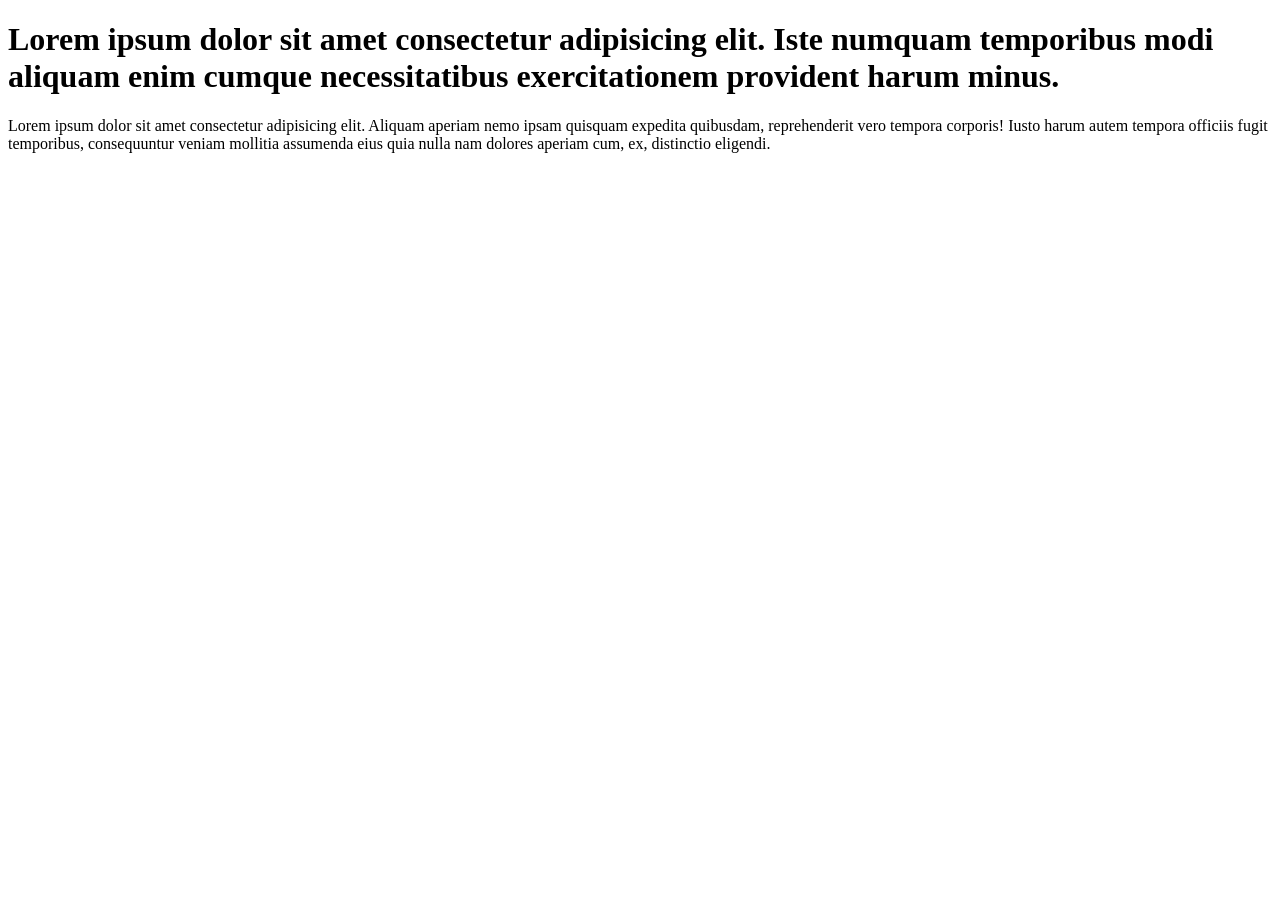
==== index.html @ 26f0a84c "index added" ====
<!DOCTYPE html>
<html lang="en">
  <head>
    <meta charset="UTF-8" />
    <meta name="viewport" content="width=device-width, initial-scale=1.0" />
    <title>Document</title>
  </head>
  <body>
    <h1>
      Lorem ipsum dolor sit amet consectetur adipisicing elit. Iste numquam
      temporibus modi aliquam enim cumque necessitatibus exercitationem
      provident harum minus.
    </h1>
    <p>
      Lorem ipsum dolor sit amet consectetur adipisicing elit. Aliquam aperiam
      nemo ipsam quisquam expedita quibusdam, reprehenderit vero tempora
      corporis! Iusto harum autem tempora officiis fugit temporibus,
      consequuntur veniam mollitia assumenda eius quia nulla nam dolores aperiam
      cum, ex, distinctio eligendi.
    </p>
  </body>
</html>
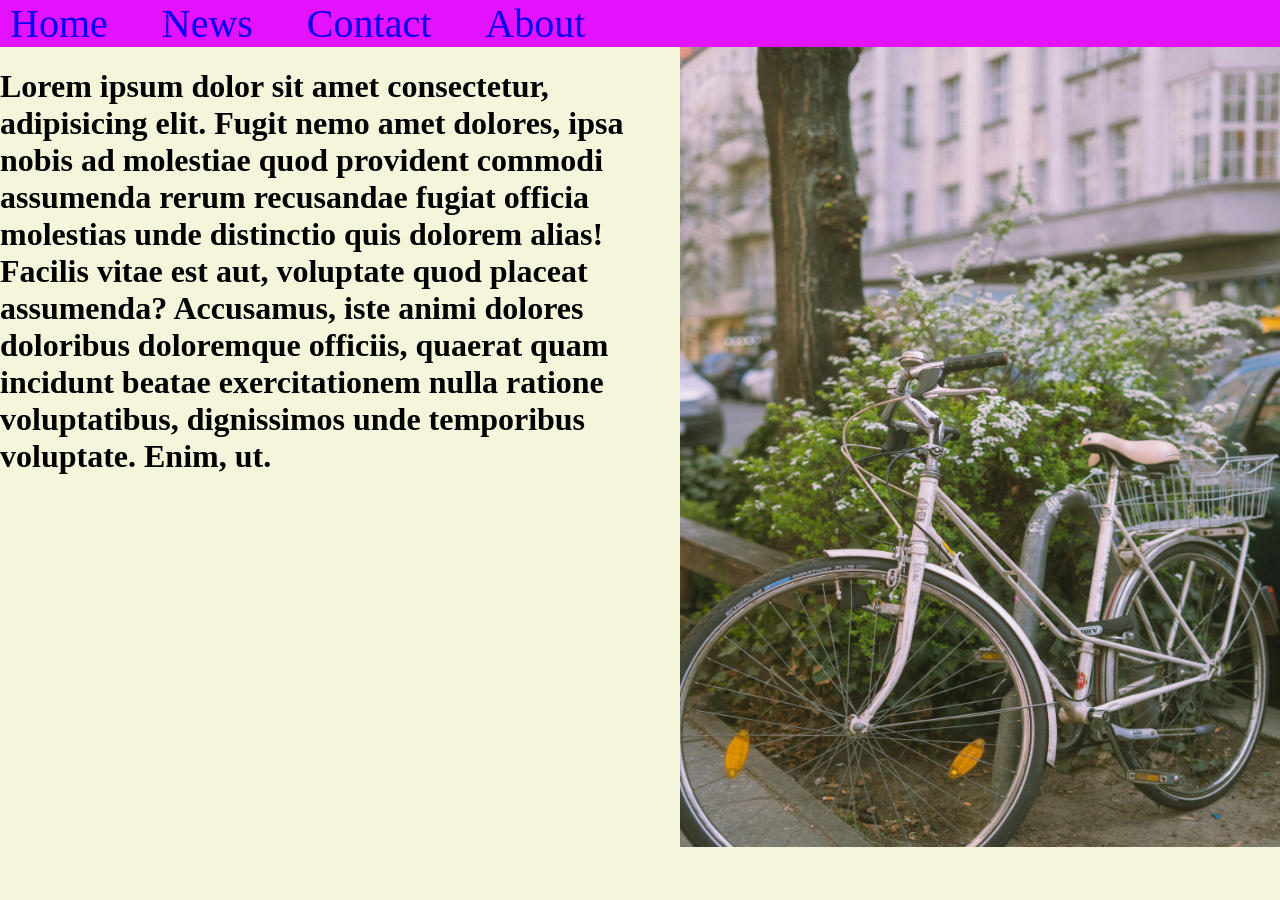
==== commit a31e475d: "homepage" ====
--- a/index.html
+++ b/index.html
@@ -3,20 +3,31 @@
   <head>
     <meta charset="UTF-8" />
     <meta name="viewport" content="width=device-width, initial-scale=1.0" />
-    <title>Document</title>
+    <title>OJT</title>
+    <link rel="stylesheet" href="style.css" />
   </head>
   <body>
-    <h1>
-      Lorem ipsum dolor sit amet consectetur adipisicing elit. Iste numquam
-      temporibus modi aliquam enim cumque necessitatibus exercitationem
-      provident harum minus.
-    </h1>
-    <p>
-      Lorem ipsum dolor sit amet consectetur adipisicing elit. Aliquam aperiam
-      nemo ipsam quisquam expedita quibusdam, reprehenderit vero tempora
-      corporis! Iusto harum autem tempora officiis fugit temporibus,
-      consequuntur veniam mollitia assumenda eius quia nulla nam dolores aperiam
-      cum, ex, distinctio eligendi.
-    </p>
+    <div class="navbar">
+      <a href="#home">Home</a>
+      <a href="#news">News</a>
+      <a href="#contact">Contact</a>
+      <a href="#about">About</a>
+    </div>
+    <div class="home">
+      <div class="homr-left">
+        <h1>
+          Lorem ipsum dolor sit amet consectetur, adipisicing elit. Fugit nemo
+          amet dolores, ipsa nobis ad molestiae quod provident commodi assumenda
+          rerum recusandae fugiat officia molestias unde distinctio quis dolorem
+          alias! Facilis vitae est aut, voluptate quod placeat assumenda?
+          Accusamus, iste animi dolores doloribus doloremque officiis, quaerat
+          quam incidunt beatae exercitationem nulla ratione voluptatibus,
+          dignissimos unde temporibus voluptate. Enim, ut.
+        </h1>
+      </div>
+      <div class="home-right">
+        <img src="images/burger.jpg" alt="bicycle" />
+      </div>
+    </div>
   </body>
 </html>
--- a/style.css
+++ b/style.css
@@ -0,0 +1,31 @@
+body {
+    padding: 0;
+    margin: 0;
+    background-color: beige;
+}
+
+.navbar {
+    background-color: rgb(228, 19, 255);
+    text-align: left;
+}
+
+.navbar a {
+    font-size: 40px;
+    padding-right: 30px;
+    margin: 10px;
+    text-decoration: none;
+}
+
+.navbar a:hover {
+    color: white;
+}
+
+.home{
+display: flex;
+overflow: hidden;
+}
+
+.home .home-right img{
+    height: 800px;
+    width: 600px;
+}
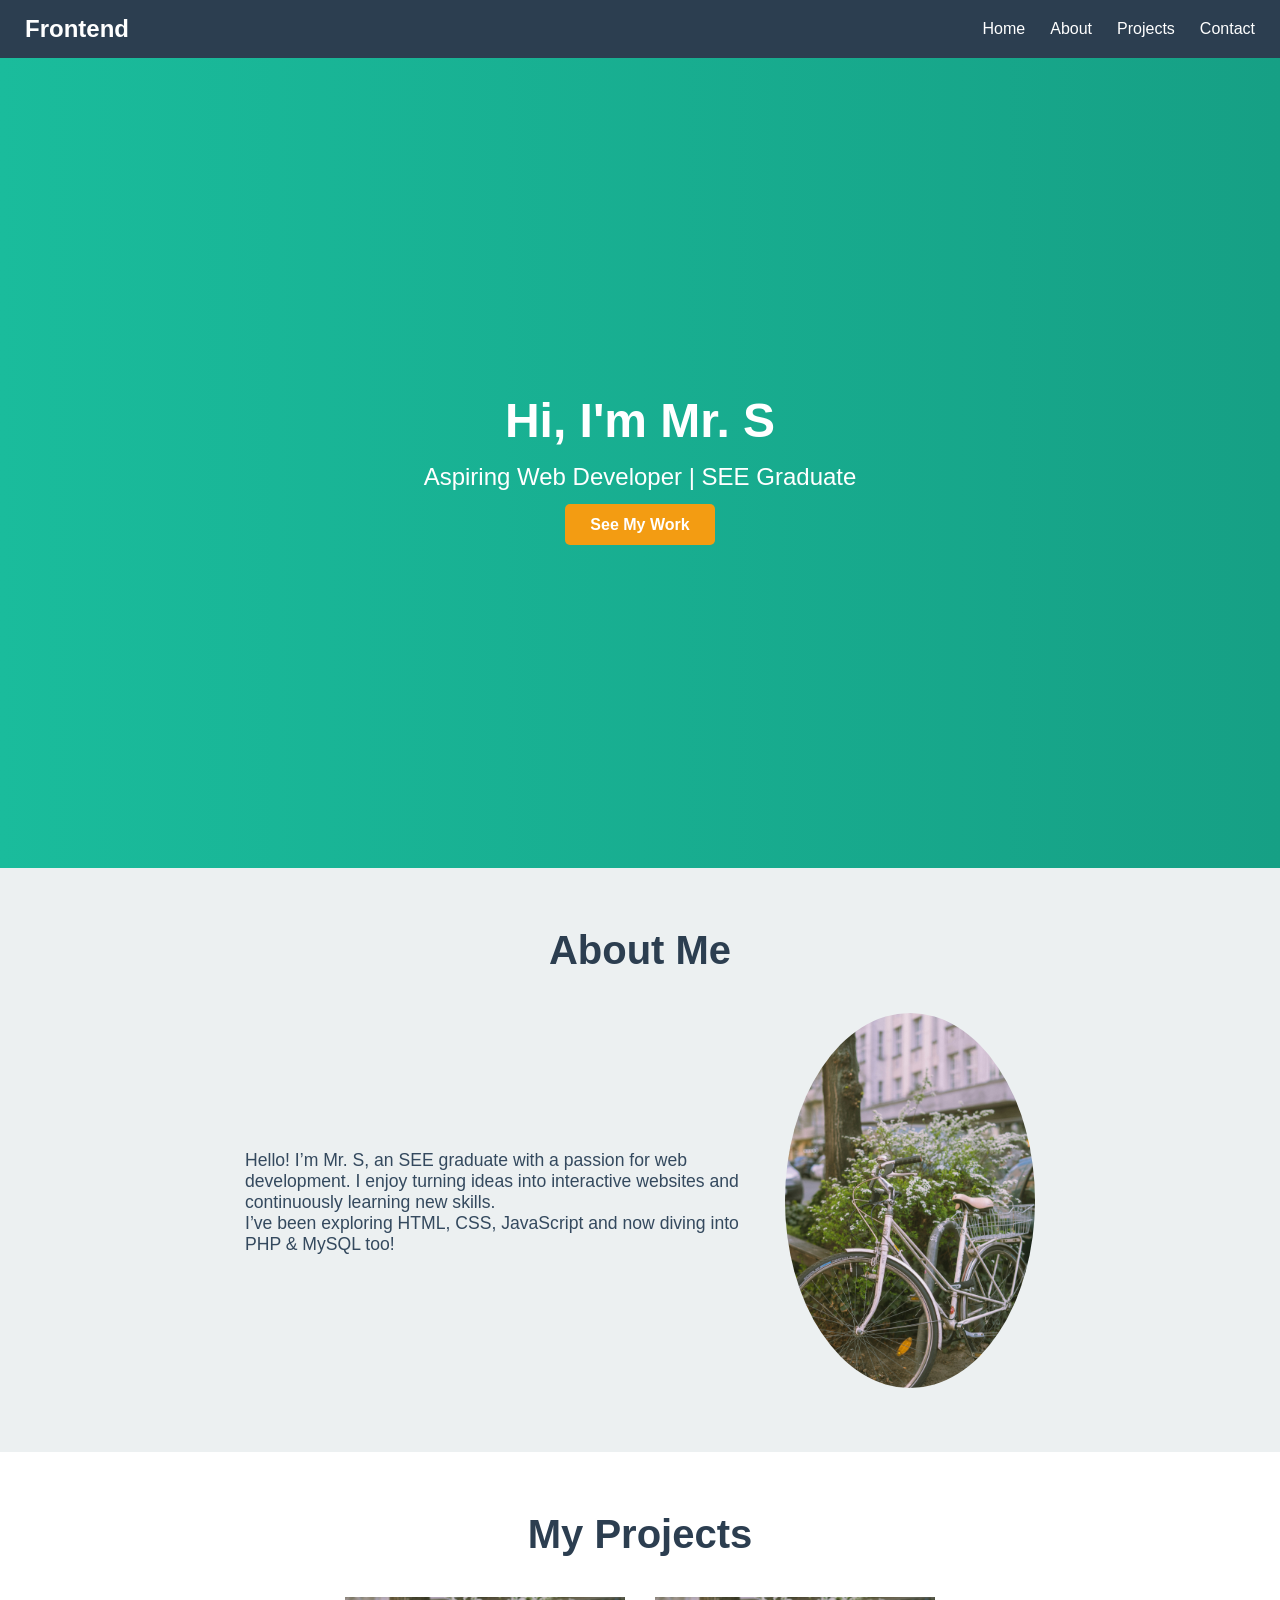
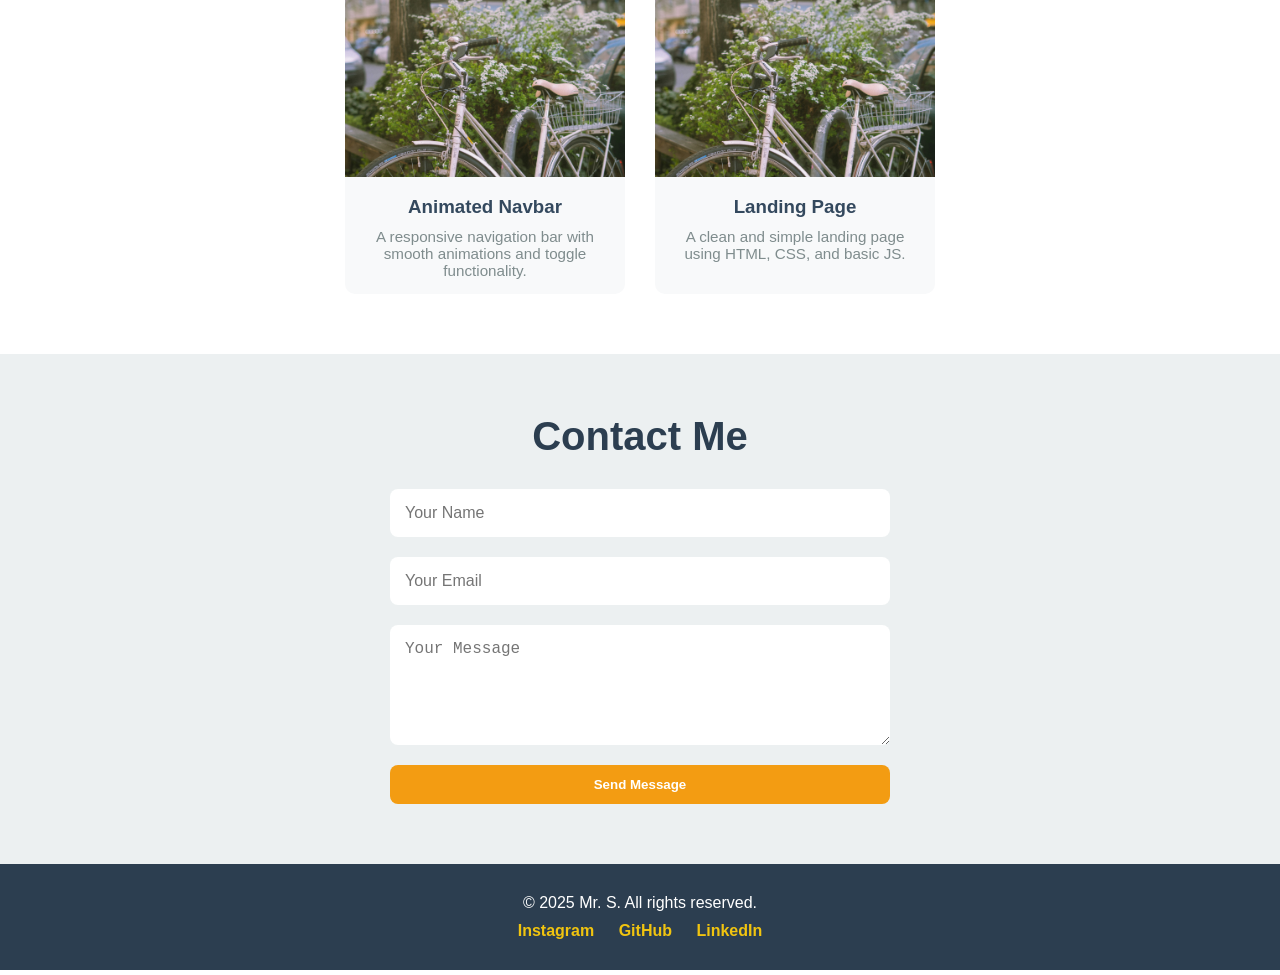
==== commit 337b8f6d: "landing" ====
--- a/index.html
+++ b/index.html
@@ -3,31 +3,95 @@
   <head>
     <meta charset="UTF-8" />
     <meta name="viewport" content="width=device-width, initial-scale=1.0" />
-    <title>OJT</title>
+    <title>Animated Navbar</title>
     <link rel="stylesheet" href="style.css" />
+    <script src="script.js" type="text/javascript"></script>
   </head>
   <body>
-    <div class="navbar">
-      <a href="#home">Home</a>
-      <a href="#news">News</a>
-      <a href="#contact">Contact</a>
-      <a href="#about">About</a>
-    </div>
-    <div class="home">
-      <div class="homr-left">
-        <h1>
-          Lorem ipsum dolor sit amet consectetur, adipisicing elit. Fugit nemo
-          amet dolores, ipsa nobis ad molestiae quod provident commodi assumenda
-          rerum recusandae fugiat officia molestias unde distinctio quis dolorem
-          alias! Facilis vitae est aut, voluptate quod placeat assumenda?
-          Accusamus, iste animi dolores doloribus doloremque officiis, quaerat
-          quam incidunt beatae exercitationem nulla ratione voluptatibus,
-          dignissimos unde temporibus voluptate. Enim, ut.
-        </h1>
+    <nav class="navbar">
+      <div class="logo">Frontend</div>
+      <ul class="nav-links" id="navLinks">
+        <li><a href="#">Home</a></li>
+        <li><a href="#about">About</a></li>
+        <li><a href="#projects">Projects</a></li>
+        <li><a href="#contact">Contact</a></li>
+      </ul>
+      <div class="hamburger" id="hamburger">
+        <span></span>
+        <span></span>
+        <span></span>
       </div>
-      <div class="home-right">
-        <img src="images/burger.jpg" alt="bicycle" />
+    </nav>
+    <header class="hero">
+      <div class="hero-content">
+        <h1>Hi, I'm Mr. S</h1>
+        <p>Aspiring Web Developer | SEE Graduate</p>
+        <a href="#projects" class="btn">See My Work</a>
       </div>
-    </div>
+    </header>
+    <section class="about" id="about">
+      <div class="container">
+        <h2>About Me</h2>
+        <div class="about-content">
+          <div class="about-text">
+            <p>
+              Hello! I’m Mr. S, an SEE graduate with a passion for web
+              development. I enjoy turning ideas into interactive websites and
+              continuously learning new skills.
+            </p>
+            <p>
+              I’ve been exploring HTML, CSS, JavaScript and now diving into PHP
+              & MySQL too!
+            </p>
+          </div>
+          <div class="about-img">
+            <img src="images/burger.jpg" alt="Profile Picture" />
+          </div>
+        </div>
+      </div>
+    </section>
+    <section class="projects" id="projects">
+      <div class="container">
+        <h2>My Projects</h2>
+        <div class="project-grid">
+          <div class="project-card">
+            <img src="images/burger.jpg" alt="Project 1" />
+            <h3>Animated Navbar</h3>
+            <p>
+              A responsive navigation bar with smooth animations and toggle
+              functionality.
+            </p>
+          </div>
+          <div class="project-card">
+            <img src="images/burger.jpg" alt="Project 2" />
+            <h3>Landing Page</h3>
+            <p>
+              A clean and simple landing page using HTML, CSS, and basic JS.
+            </p>
+          </div>
+        </div>
+      </div>
+    </section>
+    <section class="contact" id="contact">
+      <div class="container">
+        <h2>Contact Me</h2>
+        <form class="contact-form">
+          <input type="text" placeholder="Your Name" required />
+          <input type="email" placeholder="Your Email" required />
+          <textarea rows="5" placeholder="Your Message" required></textarea>
+          <button type="submit">Send Message</button>
+        </form>
+      </div>
+    </section>
+    <footer class="footer">
+      <div class="container">
+        <p>&copy; 2025 Mr. S. All rights reserved.</p>
+        <div class="social-links">
+          <a href="https://instagram.com/er.sba" target="_blank">Instagram</a>
+          <a href="#" target="_blank">GitHub</a>
+          <a href="#" target="_blank">LinkedIn</a>
+        </div>
+      </div>
+    </footer>
   </body>
 </html>
--- a/style.css
+++ b/style.css
@@ -1,31 +1,275 @@
+* {
+    margin: 0;
+    padding: 0;
+    box-sizing: border-box;
+}
+
 body {
-    padding: 0;
+    font-family: 'Segoe UI', Tahoma, Geneva, Verdana, sans-serif;
+}
+
+/* Navbar */
+.navbar {
+    display: flex;
+    justify-content: space-between;
+    align-items: center;
+    background-color: #2c3e50;
+    padding: 15px 25px;
+    color: white;
+    position: sticky;
+    top: 0;
+}
+
+.logo {
+    font-size: 24px;
+    font-weight: bold;
+}
+
+.nav-links {
+    list-style: none;
+    display: flex;
+    gap: 25px;
+}
+
+.nav-links li a {
+    text-decoration: none;
+    color: white;
+    font-weight: 500;
+}
+
+.nav-links li a:hover {
+    color: #f39c12;
+}
+
+/* Hamburger */
+.hamburger {
+    display: none;
+    flex-direction: column;
+    cursor: pointer;
+    gap: 5px;
+}
+
+.hamburger span {
+    height: 3px;
+    width: 25px;
+    background-color: white;
+    border-radius: 2px;
+}
+
+/* Responsive */
+@media (max-width: 768px) {
+    .hamburger {
+        display: flex;
+    }
+
+    .nav-links {
+        display: none;
+        flex-direction: column;
+        background-color: #2c3e50;
+        position: absolute;
+        top: 60px;
+        right: 20px;
+        padding: 15px;
+        border-radius: 8px;
+    }
+
+    .nav-links.active {
+        display: flex;
+    }
+}
+
+/* Hero */
+.hero {
+    height: 90vh;
+    background: linear-gradient(to right, #1abc9c, #16a085);
+    display: flex;
+    align-items: center;
+    justify-content: center;
+    color: white;
+    text-align: center;
+    padding: 20px;
+}
+
+.hero-content h1 {
+    font-size: 3rem;
+    margin-bottom: 15px;
+}
+
+.hero-content p {
+    font-size: 1.5rem;
+    margin-bottom: 25px;
+}
+
+.btn {
+    background-color: #f39c12;
+    color: white;
+    padding: 12px 25px;
+    text-decoration: none;
+    font-weight: bold;
+    border-radius: 5px;
+}
+
+.btn:hover {
+    background-color: #e67e22;
+}
+
+/* About */
+.about {
+    padding: 60px 20px;
+    background-color: #ecf0f1;
+}
+
+.about h2 {
+    text-align: center;
+    margin-bottom: 40px;
+    color: #2c3e50;
+    font-size: 2.5rem;
+}
+
+.about-content {
+    display: flex;
+    flex-wrap: wrap;
+    align-items: center;
+    justify-content: center;
+    gap: 40px;
+}
+
+.about-text {
+    flex: 1;
+    max-width: 500px;
+    font-size: 1.1rem;
+    color: #34495e;
+}
+
+.about-img img {
+    width: 250px;
+    border-radius: 50%;
+}
+
+/* Responsive */
+@media (max-width: 768px) {
+    .about-content {
+        flex-direction: column;
+        text-align: center;
+    }
+
+    .about-img img {
+        width: 180px;
+    }
+}
+
+/* Projects */
+.projects {
+    padding: 60px 20px;
+    background-color: #ffffff;
+}
+
+.projects h2 {
+    text-align: center;
+    margin-bottom: 40px;
+    font-size: 2.5rem;
+    color: #2c3e50;
+}
+
+.project-grid {
+    display: flex;
+    flex-wrap: wrap;
+    justify-content: center;
+    gap: 30px;
+}
+
+.project-card {
+    background-color: #f8f9fa;
+    border-radius: 10px;
+    width: 280px;
+    text-align: center;
+    padding-bottom: 15px;
+}
+
+.project-card img {
+    width: 100%;
+    height: 180px;
+    object-fit: cover;
+}
+
+.project-card h3 {
+    color: #34495e;
+    margin: 15px 0 10px;
+}
+
+.project-card p {
+    color: #7f8c8d;
+    font-size: 0.95rem;
+    padding: 0 15px;
+}
+
+/* Contact */
+.contact {
+    padding: 60px 20px;
+    background-color: #ecf0f1;
+}
+
+.contact h2 {
+    text-align: center;
+    margin-bottom: 30px;
+    font-size: 2.5rem;
+    color: #2c3e50;
+}
+
+.contact-form {
+    max-width: 500px;
+    margin: 0 auto;
+    display: flex;
+    flex-direction: column;
+    gap: 20px;
+}
+
+.contact-form input,
+.contact-form textarea {
+    padding: 15px;
+    font-size: 1rem;
+    border: none;
+    border-radius: 8px;
+}
+
+.contact-form button {
+    background-color: #f39c12;
+    color: white;
+    padding: 12px;
+    border: none;
+    border-radius: 8px;
+    font-weight: bold;
+    cursor: pointer;
+}
+
+.contact-form button:hover {
+    background-color: #e67e22;
+}
+
+/* Footer */
+.footer {
+    background-color: #2c3e50;
+    color: white;
+    padding: 30px 20px;
+    text-align: center;
+}
+
+.footer p {
     margin: 0;
-    background-color: beige;
-}
-
-.navbar {
-    background-color: rgb(228, 19, 255);
-    text-align: left;
-}
-
-.navbar a {
-    font-size: 40px;
-    padding-right: 30px;
-    margin: 10px;
+    font-size: 1rem;
+}
+
+.social-links {
+    margin-top: 10px;
+}
+
+.social-links a {
+    color: #f1c40f;
+    margin: 0 10px;
     text-decoration: none;
-}
-
-.navbar a:hover {
-    color: white;
-}
-
-.home{
-display: flex;
-overflow: hidden;
-}
-
-.home .home-right img{
-    height: 800px;
-    width: 600px;
+    font-weight: bold;
+}
+
+.social-links a:hover {
+    color: #f39c12;
 }
